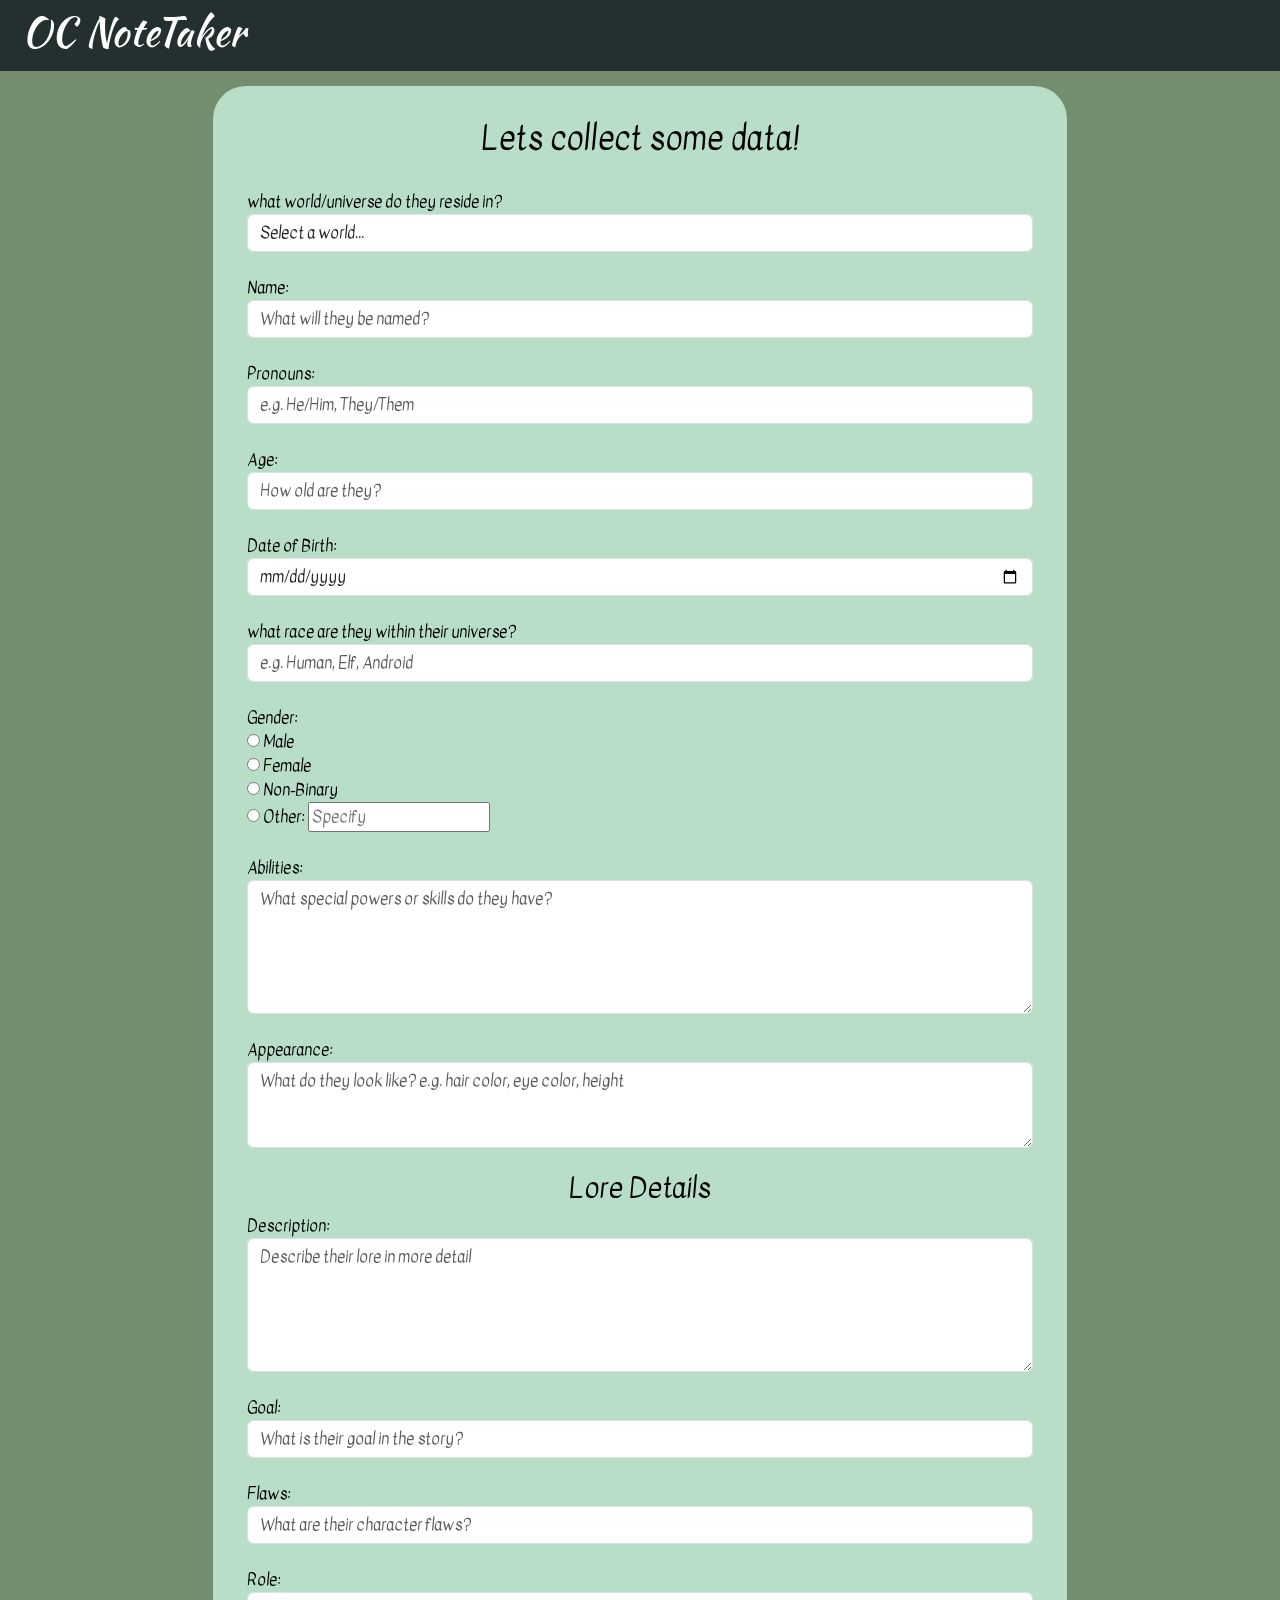
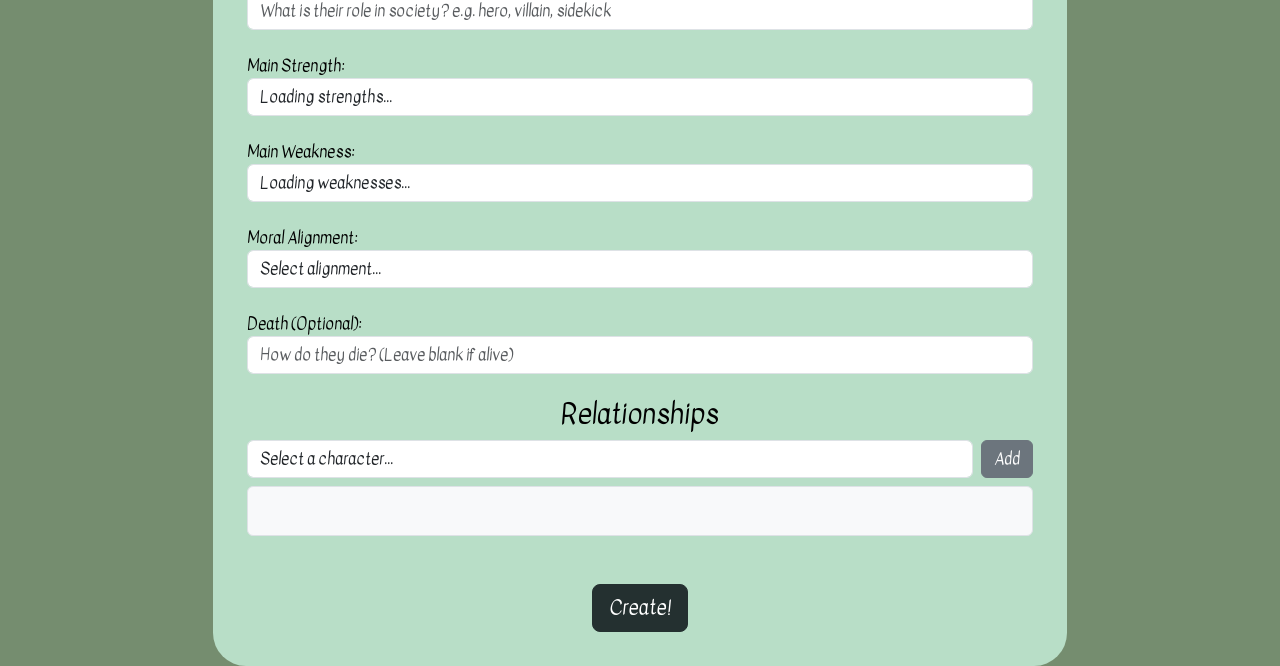
==== Index.html @ 31210e5d "Initial commit" ====
<!DOCTYPE html>
<html>

<head>
  <meta charset="UTF-8">
  <meta name="viewport" content="width=device-width, initial-scale=1">
  <title>OC NoteTaker</title>
  <link href="https://cdn.jsdelivr.net/npm/bootstrap@5.3.3/dist/css/bootstrap.min.css" rel="stylesheet"
    integrity="sha384-QWTKZyjpPEjISv5WaRU9OFeRpok6YctnYmDr5pNlyT2bRjXh0JMhjY6hW+ALEwIH" crossorigin="anonymous">
  <link rel="stylesheet" href="Index.css">
  <link rel="preconnect" href="https://fonts.googleapis.com">
  <link rel="preconnect" href="https://fonts.gstatic.com" crossorigin>
  <link href="https://fonts.googleapis.com/css2?family=Kaushan+Script&display=swap" rel="stylesheet">
  <link rel="preconnect" href="https://fonts.googleapis.com">
  <link rel="preconnect" href="https://fonts.gstatic.com" crossorigin>
  <link href="https://fonts.googleapis.com/css2?family=Kavivanar&display=swap" rel="stylesheet">
</head>

<body>
  <div id="header">
    <h1>OC NoteTaker</h1>
  </div>
  <div id="SignUp" class="container float-center col-sm-8">
    <h2 class="py-4 text-center">Lets collect some data!</h2>
    <form>
      <div id="form">
        <div id="world_container" class="pb-4 px-4">
          <label for="world_id"> what world/universe do they reside in?</label><br>
          <select class="form-control" id="world_id" name="world_id">
            <option value="">Select a world...</option>
          </select>
        </div>
        <div id="fname_container" class="pb-4 px-4">
          <label for="fname">Name:</label><br>
          <input type="text" placeholder="What will they be named?" class="form-control" id="fname" name="fname">
        </div>
        <div id="fpronouns_container" class="pb-4 px-4">
          <label for="fpronouns">Pronouns:</label><br>
          <input type="text" placeholder="e.g. He/Him, They/Them" class="form-control" id="fpronouns" name="fpronouns">
        </div>
        <div id="fage_container" class="pb-4 px-4">
          <label for="fage">Age:</label><br>
          <input type="number" placeholder="How old are they?" class="form-control" id="fage" name="fage">
        </div>
        <div id="fdob_container" class="pb-4 px-4">
          <label for="fdob">Date of Birth:</label><br>
          <input type="date" class="form-control" id="fdob" name="fdob">
        </div>
        <div id="frace_container" class="pb-4 px-4">
          <label for="frace"> what race are they within their universe?</label><br>
          <input type="text" placeholder="e.g. Human, Elf, Android" class="form-control" id="frace" name="frace">
        </div>
        <div id="fgender_container" class="pb-4 px-4">
          <label for="fgender">Gender:</label><br>
          <input type="radio" id="Male" name="Gender" value="Male">
          <label for="Male">Male</label><br>
          <input type="radio" id="Female" name="Gender" value="Female">
          <label for="Female">Female</label><br>
          <input type="radio" id="nonbinary" name="Gender" value="Non-Binary">
          <label for="nonbinary">Non-Binary</label><br>
          <input type="radio" id="Other" name="Gender" value="Other">
          <label for="Other">Other:</label>
          <input type="text" id="other_gender" placeholder="Specify">
        </div>
      </div>
      <div id="fabilities-container" class="pb-4 px-4">
        <label for="fabilities">Abilities:</label><br>
        <textarea id="fabilities" placeholder="What special powers or skills do they have?" class="form-control" name="fabilities" rows="5"></textarea>
      </div>
      <div id="fappearance_container" class="pb-4 px-4">
        <label for="fappearance">Appearance:</label><br>
        <textarea placeholder="What do they look like? e.g. hair color, eye color, height" class="form-control" id="fappearance" name="fappearance" rows="3"></textarea>
      </div>
      <h3 class="text-center">Lore Details</h3>
      <div id="fdescription_container" class="pb-4 px-4">
        <label for="fdescription">Description:</label><br>
        <textarea placeholder="Describe their lore in more detail" class="form-control" id="fdescription" name="fdescription" rows="5"></textarea>
      </div>
      <div id="fgoal_container" class="pb-4 px-4">
        <label for="fgoal">Goal:</label><br>
        <input type="text" placeholder="What is their goal in the story?" class="form-control" id="fgoal" name="fgoal">
      </div>
      <div id="fflaws_container" class="pb-4 px-4">
        <label for="fflaws">Flaws:</label><br>
        <input type="text" placeholder="What are their character flaws?" class="form-control" id="fflaws" name="fflaws">
      </div>
      <div id="frole_container" class="pb-4 px-4">
        <label for="frole">Role:</label><br>
        <input type="text" placeholder="What is their role in society? e.g. hero, villain, sidekick" class="form-control" id="frole" name="frole">
      </div>
      <div class="pb-4 px-4">
        <label for="strength_id">Main Strength:</label>
        <select class="form-control" id="strength_id" name="strength_id">
          <option value="">Loading strengths...</option>
        </select>
      </div>
      <div class="pb-4 px-4">
        <label for="weakness_id">Main Weakness:</label>
        <select class="form-control" id="weakness_id" name="weakness_id">
          <option value="">Loading weaknesses...</option>
        </select>
      </div>
      <div class="pb-4 px-4">
        <label for="fmoral_alignment">Moral Alignment:</label>
        <select class="form-control" id="fmoral_alignment" name="fmoral_alignment">
          <option value="">Select alignment...</option>
          <option value="Lawful Good">Lawful Good</option>
          <option value="Neutral Good">Neutral Good</option>
          <option value="Chaotic Good">Chaotic Good</option>
          <option value="Lawful Neutral">Lawful Neutral</option>
          <option value="True Neutral">True Neutral</option>
          <option value="Chaotic Neutral">Chaotic Neutral</option>
          <option value="Lawful Evil">Lawful Evil</option>
          <option value="Neutral Evil">Neutral Evil</option>
          <option value="Chaotic Evil">Chaotic Evil</option>
        </select>
      </div>
      <div id="fdeath_container" class="pb-4 px-4">
        <label for="fdeath">Death (Optional):</label><br>
        <input type="text" placeholder="How do they die? (Leave blank if alive)" class="form-control" id="fdeath" name="fdeath">
      </div>
      <div class="pb-4 px-4">
        <h3 class="text-center">Relationships</h3>
        <div class="d-flex gap-2 mb-2">
          <select id="rel_char_select" class="form-control">
            <option value="">Select a character...</option>
          </select>
          <button type="button" id="add_rel_btn" class="btn btn-secondary">Add</button>
        </div>
        <div id="relationship_list" class="border rounded p-3 bg-light" style="min-height: 50px;">
          </div>
      </div>
      <div class="text-center py-4">
        <button type="submit" id="signupbutton" class="btn btn-primary btn-lg">Create!</button>
      </div>
    </form>
  </div>

  <script src="https://cdn.jsdelivr.net/npm/bootstrap@5.3.3/dist/js/bootstrap.bundle.min.js"
    integrity="sha384-YvpcrYf0tY3lHB60NNkmXc5s9fDVZLESaAA55NDzOxhy9GkcIdslK1eN7N6jIeHz"
    crossorigin="anonymous"></script>
</body>

</html>
---- Index.css ----
#header {
    padding: 2px;
    padding-top: 3px;
    background-color: #243030;
    color: white;
}

#header h1 {
    text-align: left;
    font-family: "Kaushan Script", cursive;
    padding: 5px;
    padding-left: 20px;
}

label {
    text-align: left;
}

body {
    background-color: #758D6F;
}

.btn-primary {
    color: #fff;
    background-color: #243030; /* Darker green for contrast on buttons */
    border-color: #243030;
}

.btn-primary:hover, .btn-primary:focus {
    color: #000000;
    background-color: #DDF8D6;
    border-color: #788275;
}

#SignUp {
    background-color: #B8DEC7;
    color: black;
    border-radius: 33px;
    padding: 10px;
    margin-top: 15px;
    font-family: "Kavivanar", cursive;
}

/* -------------------------------------------------------{ card styling }--------------------------------------------------------------------------------- */
.character-card {
    background-color: #B8DEC7;
    border: none;
    border-radius: 20px;
    font-family: "Kavivanar", cursive;
    transition: transform 0.2s;
}

.character-card:hover {
    transform: scale(1.02);
}

.character-card h4 {
    font-family: "Kaushan Script", cursive;
    color: #243030;
}

/* -------------------------------------------------------{ relationship rows }---------------------------------------------------------------------------- */
.rel-row {
    background-color: rgba(255, 255, 255, 0.3);
    border-radius: 10px;
    padding: 8px;
    margin-bottom: 5px;
    display: flex;
    align-items: center;
    gap: 10px;
}

.rel-row strong {
    min-width: 100px;
}

/* -------------------------------------------------------{ delete buttons }------------------------------------------------------------------------------ */
.btn-delete {
    background-color: #ff6b6b;
    border: none;
    color: white;
    border-radius: 5px;
    padding: 2px 8px;
}

.btn-delete:hover {
    background-color: #fa5252;
}

/* -------------------------------------------------------{ fonts }---------------------------------------------------------------------------------------- */
.kaushan-script-regular {
    font-family: "Kaushan Script", cursive;
    font-weight: 400;
}

.kavivanar-regular {
    font-family: "Kavivanar", cursive;
    font-weight: 400;
}
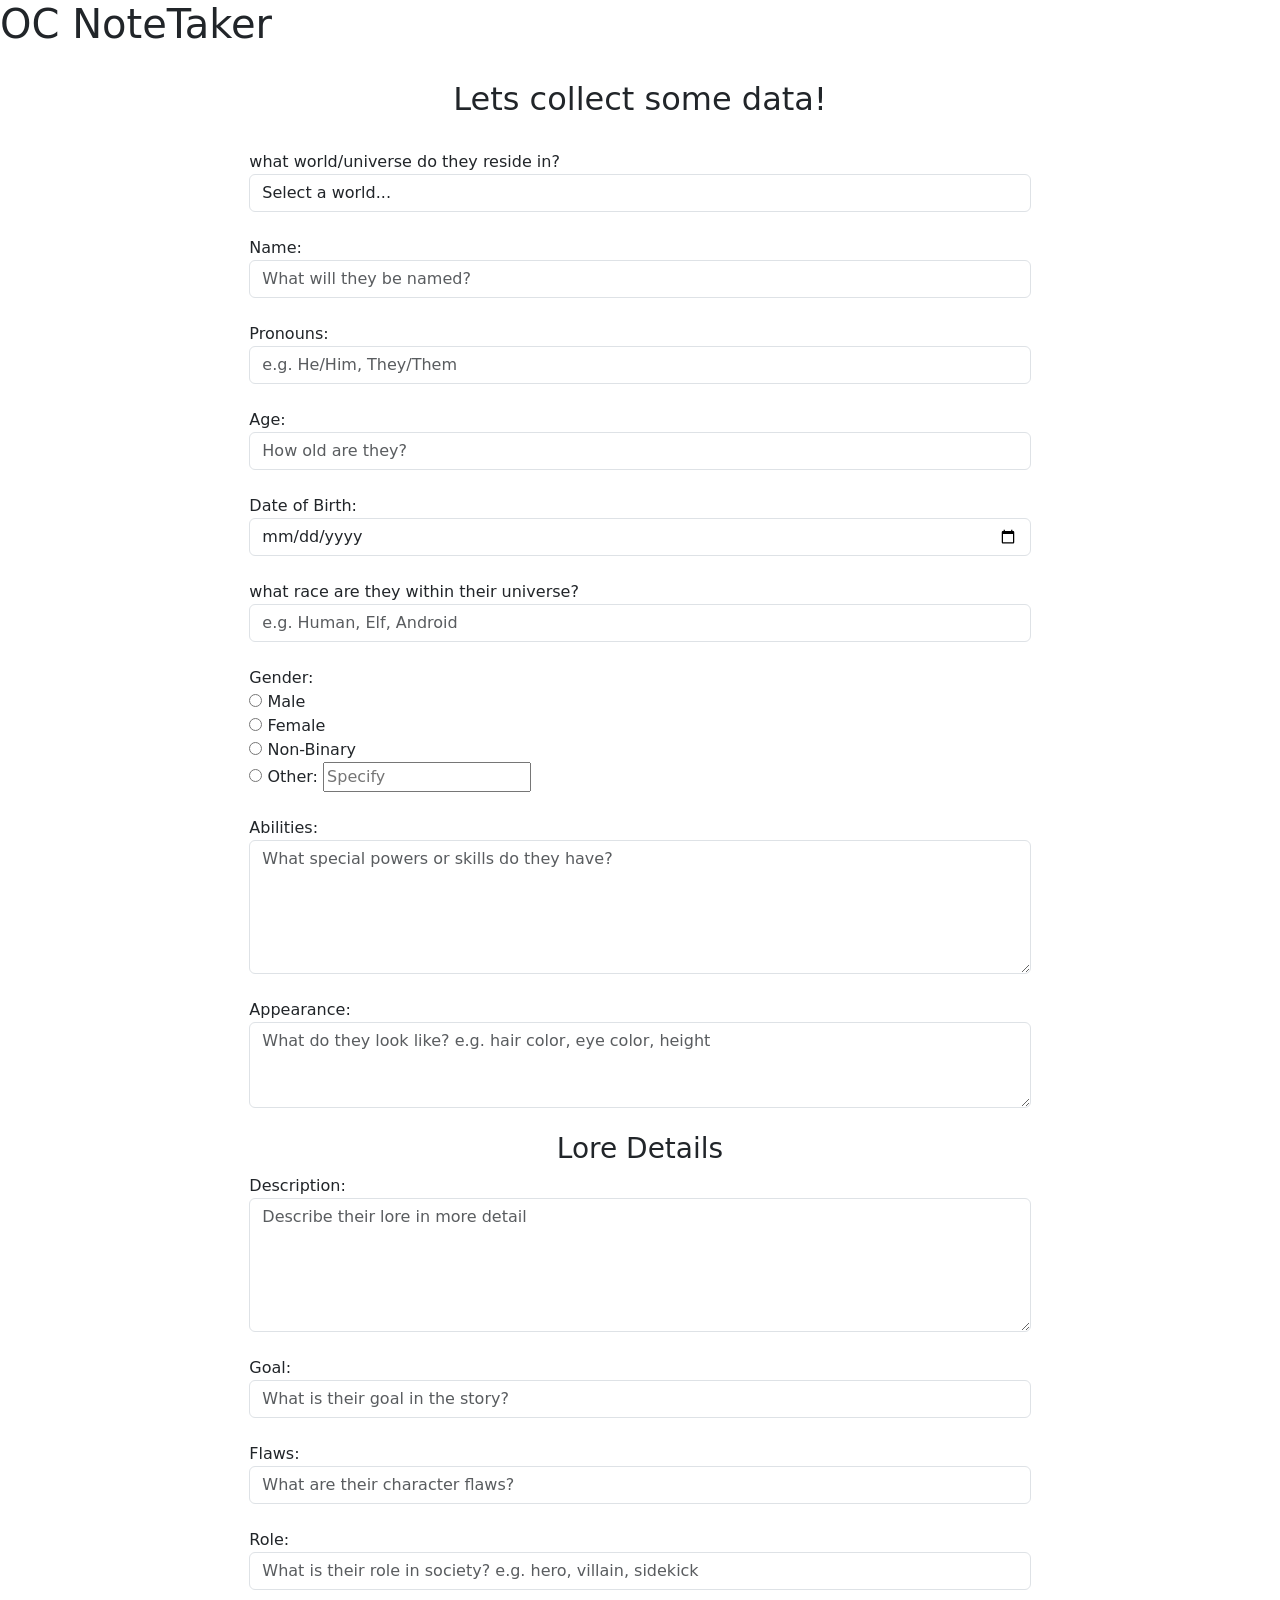
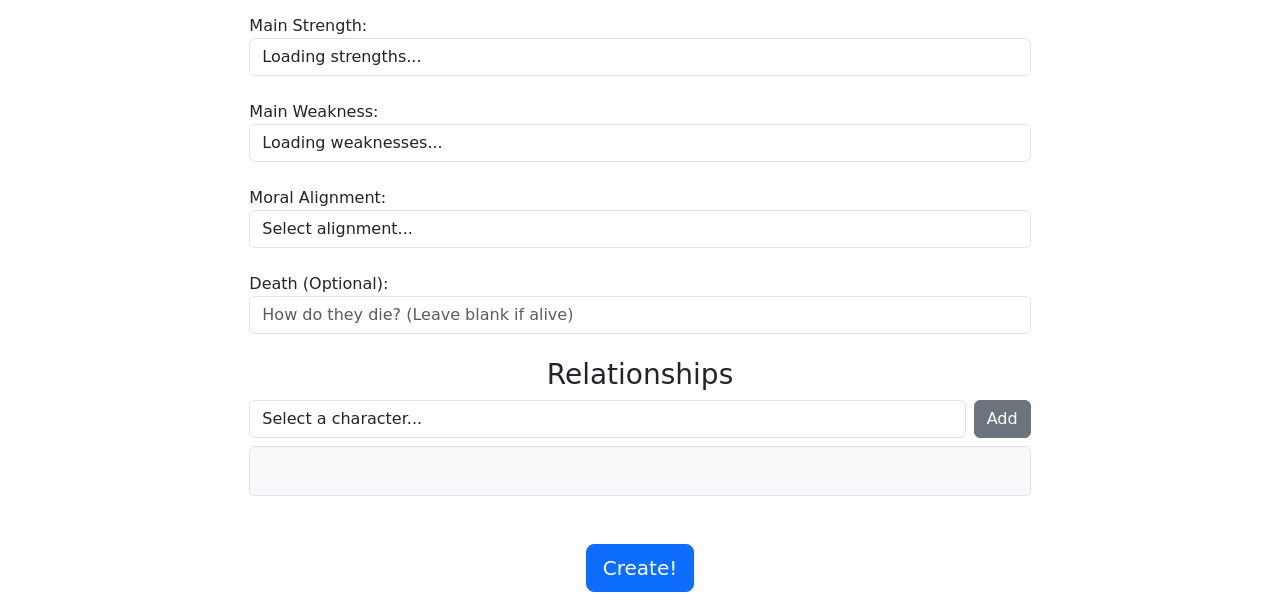
==== commit 51c7205a: "changes capital I to lowercase i" ====
--- a/Index.html
+++ b/Index.html
@@ -7,7 +7,7 @@
   <title>OC NoteTaker</title>
   <link href="https://cdn.jsdelivr.net/npm/bootstrap@5.3.3/dist/css/bootstrap.min.css" rel="stylesheet"
     integrity="sha384-QWTKZyjpPEjISv5WaRU9OFeRpok6YctnYmDr5pNlyT2bRjXh0JMhjY6hW+ALEwIH" crossorigin="anonymous">
-  <link rel="stylesheet" href="Index.css">
+  <link rel="stylesheet" href="index.css">
   <link rel="preconnect" href="https://fonts.googleapis.com">
   <link rel="preconnect" href="https://fonts.gstatic.com" crossorigin>
   <link href="https://fonts.googleapis.com/css2?family=Kaushan+Script&display=swap" rel="stylesheet">
